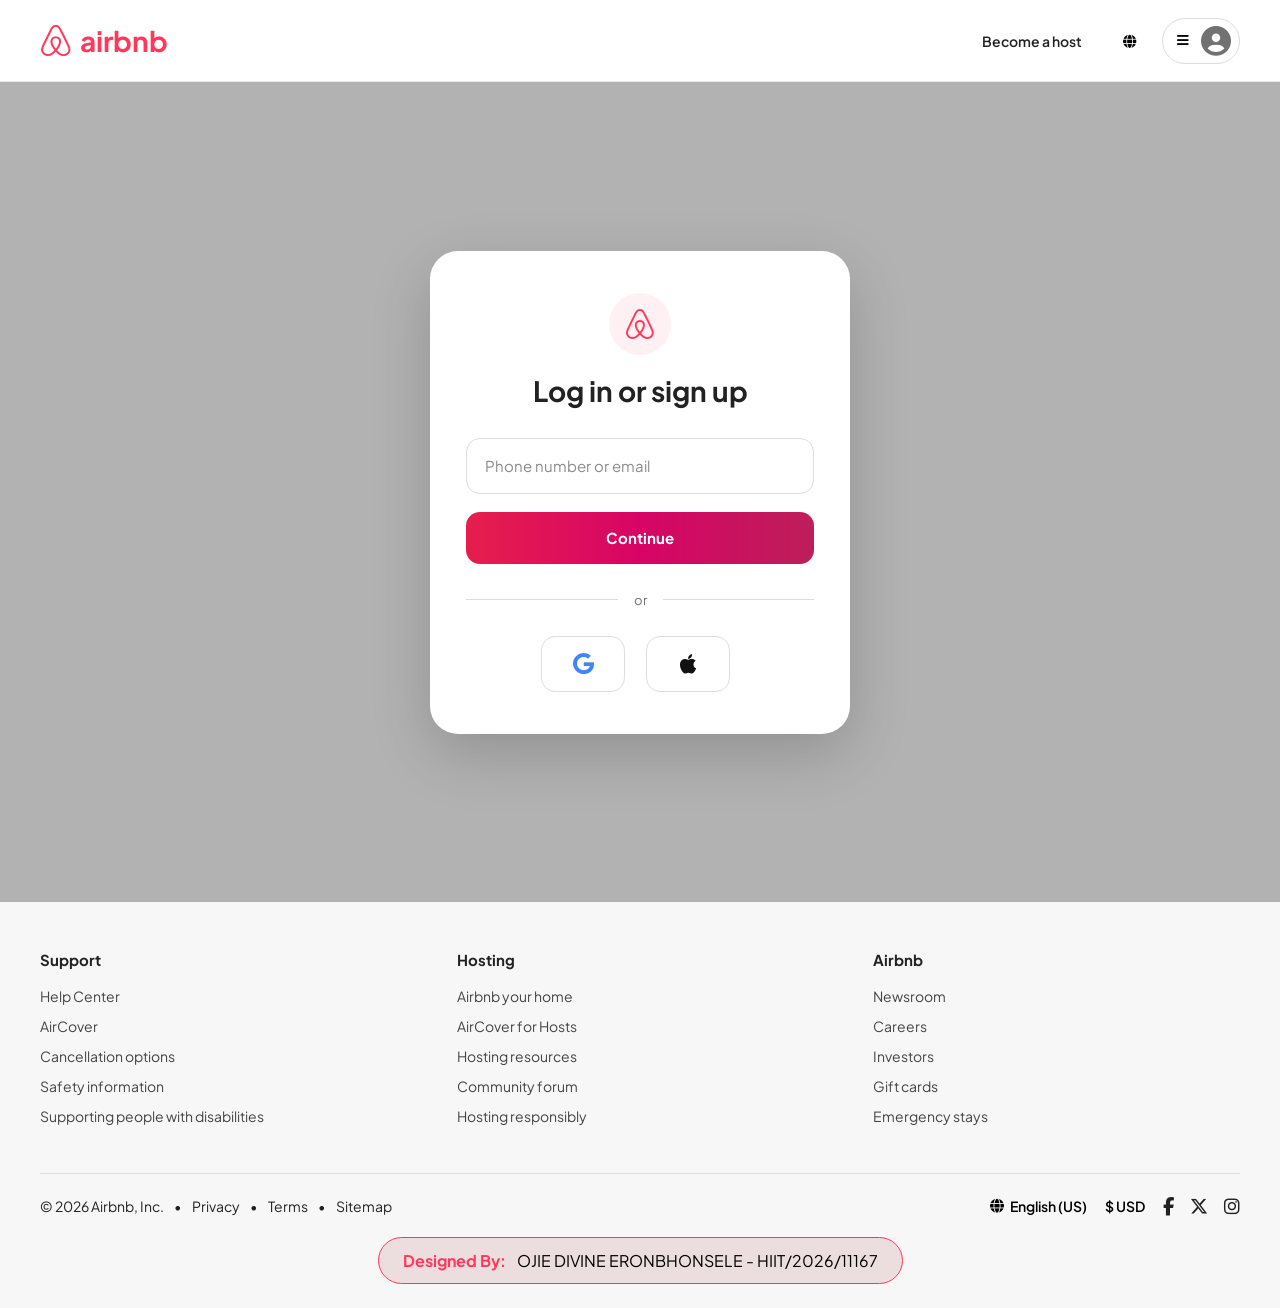
==== login/index.html @ 547a0a7d "Add files via upload" ====
<!DOCTYPE html>
<html lang="en">

<head>

    <meta charset="UTF-8">

    <meta name="viewport"
          content="width=device-width, initial-scale=1.0">

    <title>Log in - Airbnb</title>

    <link rel="stylesheet" href="style.css">
    <link rel="shortcut icon" href="airbnb_icon_131000.png" type="image/x-icon">

    <link rel="preconnect" href="https://fonts.googleapis.com">

    <link rel="preconnect"
          href="https://fonts.gstatic.com"
          crossorigin>

    <link href="https://fonts.googleapis.com/css2?family=Plus+Jakarta+Sans:wght@400;500;600;700&display=swap"
          rel="stylesheet">

    <link rel="stylesheet"
          href="https://cdnjs.cloudflare.com/ajax/libs/font-awesome/6.5.2/css/all.min.css">

</head>

<body>

<header class="header">

    <div class="header-container">

        <div class="logo">

            <i class="fa-brands fa-airbnb"></i>

            <span>airbnb</span>

        </div>

        <div class="header-right">

            <a href="#">

                Become a host

            </a>

            <button class="circle-btn">

                <i class="fa-solid fa-globe"></i>

            </button>

            <button class="menu-btn">

                <i class="fa-solid fa-bars"></i>

                <i class="fa-solid fa-circle-user"></i>

            </button>

        </div>

    </div>

</header>


<section class="hero">

    <div class="overlay"></div>

    <div class="login-card">

        <div class="airbnb-logo">

            <i class="fa-brands fa-airbnb"></i>

        </div>

        <h1>

            Log in or sign up

        </h1>

        <div class="input-box">

            <input
                type="text"
                placeholder="Phone number or email">

        </div>

        <button class="continue-btn">

            Continue

        </button>

        <div class="divider">

            <span>or</span>

        </div>

        <div class="social-grid">

            <button class="social-btn">

                <i class="fa-brands fa-google"></i>

            </button>

            <button class="social-btn">

                <i class="fa-brands fa-apple"></i>

            </button>

        </div>    </div>

</section>


<footer class="footer">

    <div class="footer-container">

        <div class="footer-columns">

            <div class="footer-column">

                <h3>Support</h3>

                <a href="#">Help Center</a>

                <a href="#">AirCover</a>

                <a href="#">Cancellation options</a>

                <a href="#">Safety information</a>

                <a href="#">Supporting people with disabilities</a>

            </div>

            <div class="footer-column">

                <h3>Hosting</h3>

                <a href="#">Airbnb your home</a>

                <a href="#">AirCover for Hosts</a>

                <a href="#">Hosting resources</a>

                <a href="#">Community forum</a>

                <a href="#">Hosting responsibly</a>

            </div>

            <div class="footer-column">

                <h3>Airbnb</h3>

                <a href="#">Newsroom</a>

                <a href="#">Careers</a>

                <a href="#">Investors</a>

                <a href="#">Gift cards</a>

                <a href="#">Emergency stays</a>

            </div>

        </div>

        <div class="footer-bottom">

            <div class="footer-left">

                <span>© 2026 Airbnb, Inc.</span>

                <span>•</span>

                <a href="#">Privacy</a>

                <span>•</span>

                <a href="#">Terms</a>

                <span>•</span>

                <a href="#">Sitemap</a>

            </div>

            <div class="footer-right">

                <button>

                    <i class="fa-solid fa-globe"></i>

                    English (US)

                </button>

                <button>

                    $ USD

                </button>

                <div class="social-icons">

                    <a href="#">
                        <i class="fa-brands fa-facebook-f"></i>
                    </a>

                    <a href="#">
                        <i class="fa-brands fa-x-twitter"></i>
                    </a>

                    <a href="#">
                        <i class="fa-brands fa-instagram"></i>
                    </a>

                </div>

            </div>

        </div>

    </div>
<div class="container">
  <div class="designer-badge">
    <span class="label">Designed By:</span> OJIE DIVINE ERONBHONSELE - HIIT/2026/11167
  </div>
</div>
</footer>


<nav class="mobile-nav">

    <a href="#">

        <i class="fa-solid fa-magnifying-glass"></i>

        <span>Explore</span>

    </a>

    <a href="#">

        <i class="fa-regular fa-heart"></i>

        <span>Wishlists</span>

    </a>

    <a href="#" class="active">

        <i class="fa-regular fa-circle-user"></i>

        <span>Log in</span>

    </a>

</nav>

<script src="login.js"></script>

</body>

</html>
---- login/style.css ----
@import url('https://fonts.googleapis.com/css2?family=Plus+Jakarta+Sans:wght@400;500;600;700&display=swap');


:root{

    --primary:#FF385C;
    --primary-dark:#E61E4D;

    --text:#222222;
    --gray:#717171;

    --border:#DDDDDD;

    --light:#F7F7F7;

    --white:#FFFFFF;

    --font:'Plus Jakarta Sans',sans-serif;

}


*{

    margin:0;
    padding:0;
    box-sizing:border-box;

    font-family:var(--font);

}

body{

    background:#fff;

    color:var(--text);

    overflow-x:hidden;

}

img{

    display:block;

    width:100%;

}

a{

    text-decoration:none;

    color:inherit;

}

button{

    border:none;

    background:none;

    cursor:pointer;

}

input{

    border:none;

    outline:none;

}


.header{

    position:fixed;

    top:0;

    left:0;

    width:100%;

    height:82px;

    background:#fff;

    border-bottom:1px solid #ebebeb;

    z-index:999;

}

.header-container{

    max-width:1280px;

    height:100%;

    margin:auto;

    padding:0 40px;

    display:flex;

    justify-content:space-between;

    align-items:center;

}

.logo{

    display:flex;

    align-items:center;

    gap:8px;

    color:var(--primary);

}

.logo i{

    font-size:36px;

}

.logo span{

    font-size:28px;

    font-weight:700;

}

.header-right{

    display:flex;

    align-items:center;

    gap:12px;

}

.header-right a{

    font-size:14px;

    font-weight:600;

    padding:12px 14px;

    border-radius:30px;

}

.header-right a:hover{

    background:#f7f7f7;

}

.circle-btn{

    width:42px;

    height:42px;

    border-radius:50%;

}

.circle-btn:hover{

    background:#f7f7f7;

}

.menu-btn{

    height:46px;

    padding:0 8px 0 14px;

    border:1px solid var(--border);

    border-radius:30px;

    display:flex;

    align-items:center;

    gap:12px;

    background:#fff;

}

.menu-btn i:last-child{

    font-size:30px;

    color:#717171;

}

.menu-btn:hover{

    box-shadow:0 3px 10px rgba(0,0,0,.12);

}


.hero{

    margin-top:82px;

    min-height:820px;

    background:url("images/login-bg.jpg");

    background-size:cover;

    background-position:center;

    display:flex;

    justify-content:center;

    align-items:center;

    position:relative;

    padding:60px 20px;

}

.overlay{

    position:absolute;

    inset:0;

    background:url("https://a0.muscache.com/im/pictures/AirbnbPlatformAssets/AirbnbPlatformAssets-signup-and-login/original/2d46d9a0-5218-4fa7-91da-356eb8bb130b.jpeg?im_w=960&im_q=medq 1x"), rgba(0,0,0,.30);
    background-size: contain;

}

.login-card{

    position:relative;

    z-index:2;

    width:100%;

    max-width:420px;

    background:#fff;

    border-radius:28px;

    padding:42px 36px;

    box-shadow:0 20px 60px rgba(0,0,0,.18);

    display:flex;

    flex-direction:column;

    align-items:center;

}

.airbnb-logo{

    width:62px;

    height:62px;

    border-radius:50%;

    background:#FFF1F3;

    display:flex;

    justify-content:center;

    align-items:center;

    margin-bottom:18px;

}

.airbnb-logo i{

    font-size:34px;

    color:var(--primary);

}

.login-card h1{

    font-size:28px;

    font-weight:700;

    margin-bottom:30px;

    text-align:center;

}


.input-box{

    width:100%;

    margin-bottom:18px;

}

.input-box input{

    width:100%;

    height:56px;

    border:1px solid var(--border);

    border-radius:14px;

    padding:0 18px;

    font-size:15px;

    transition:.2s;

}

.input-box input:focus{

    border:2px solid #222;

}

.input-box input::placeholder{

    color:#8a8a8a;

}


.continue-btn{

    width:100%;

    height:52px;

    border-radius:14px;

    color:#fff;

    font-size:15px;

    font-weight:700;

    background:linear-gradient(
        90deg,
        #E61E4D,
        #D70466,
        #BD1E59
    );

    transition:.25s;

}

.continue-btn:hover{

    transform:translateY(-2px);

    box-shadow:0 12px 24px rgba(230,30,77,.30);

}


.divider{

    width:100%;

    display:flex;

    align-items:center;

    margin:28px 0;

}

.divider::before,

.divider::after{

    content:"";

    flex:1;

    height:1px;

    background:#DDDDDD;

}

.divider span{

    margin:0 16px;

    color:#717171;

    font-size:13px;

}


.social-grid{

    width:100%;

    display:grid;

    grid-template-columns:1fr 1fr;

    gap:12px;

}

.social-btn{

    height:56px;

    border:1px solid var(--border);

    border-radius:14px;

    background:#fff;

    display:flex;

    justify-content:center;

    align-items:center;

    transition:.2s;

}

.social-btn:hover{

    background:#F7F7F7;

    border-color:#BEBEBE;

}

.social-btn i{

    font-size:22px;

}

.social-btn:first-child{

    color:#4285F4;
    width: 50%;
    margin-left: 75px;

}

.social-btn:last-child{

    color:#111;
    width: 50%;

}

.footer{

    background:#F7F7F7;

    padding:48px 0 24px;

}

.footer-container{

    max-width:1280px;

    margin:auto;

    padding:0 40px;

}

.footer-columns{

    display:grid;

    grid-template-columns:repeat(3,1fr);

    gap:50px;

    padding-bottom:36px;

    border-bottom:1px solid #DDDDDD;

}

.footer-column{

    display:flex;

    flex-direction:column;

}

.footer-column h3{

    font-size:15px;

    margin-bottom:18px;

}

.footer-column a{

    font-size:14px;

    color:#444;

    margin-bottom:12px;

}

.footer-column a:hover{

    text-decoration:underline;

}

.footer-bottom{

    margin-top:20px;

    display:flex;

    justify-content:space-between;

    align-items:center;

    flex-wrap:wrap;

    gap:20px;

}

.footer-left{

    display:flex;

    gap:10px;

    flex-wrap:wrap;

    font-size:14px;

}

.footer-right{

    display:flex;

    align-items:center;

    gap:18px;

}

.footer-right button{

    font-size:14px;

    font-weight:600;

    display:flex;

    align-items:center;

    gap:6px;

}

.social-icons{

    display:flex;

    gap:16px;

}

.social-icons a{

    font-size:18px;

}


.mobile-nav{

    display:none;

}


@media(max-width:768px){

    .header{

        height:72px;

    }

    .header-container{

        padding:0 18px;

    }

    .logo span{

        display:none;

    }

    .header-right a{

        display:none;

    }

    .circle-btn{

        width:38px;

        height:38px;

    }

    .menu-btn{

        height:42px;

    }

    .hero{

        margin-top:72px;

        min-height:100vh;

        padding:30px 18px 90px;

        background-position:center;

    }

    .overlay{

            background:url("https://a0.muscache.com/im/pictures/AirbnbPlatformAssets/AirbnbPlatformAssets-signup-and-login/original/2d46d9a0-5218-4fa7-91da-356eb8bb130b.jpeg?im_w=960&im_q=medq 1x"), rgba(0,0,0,.30);
    background-size: contain;

    }

    .login-card{

        width:100%;

        max-width:420px;

        padding:30px 22px;

        border-radius:24px;

    }

    .login-card h1{

        font-size:24px;

    }

    .airbnb-logo{

        width:56px;

        height:56px;

    }

    .airbnb-logo i{

        font-size:30px;

    }

    .input-box input{

        height:54px;

    }

    .continue-btn{

        height:52px;

    }

    .social-btn{

        height:52px;

    }


    .footer{

        display:none;

    }


    .mobile-nav{

        position:fixed;

        bottom:0;

        left:0;

        width:100%;

        height:66px;

        background:#fff;

        border-top:1px solid #EAEAEA;

        display:flex;

        justify-content:space-around;

        align-items:center;

        z-index:999;

    }

    .mobile-nav a{

        display:flex;

        flex-direction:column;

        align-items:center;

        gap:4px;

        color:#717171;

        font-size:11px;

    }

    .mobile-nav i{

        font-size:22px;

    }

    .mobile-nav .active{

        color:var(--primary);

        font-weight:600;

    }

}


@media(max-width:480px){

    .hero{

        padding:20px 14px 90px;

    }

    .login-card{

        padding:24px 18px;

    }

    .login-card h1{

        font-size:22px;

    }

    .social-grid{

        gap:10px;

    }

}

.container {
  text-align: center;
  width: 100%;
  padding: 20px;
  padding-bottom: 0px;
}
.designer-badge {
  display: inline-block;
  background-color: #8700001a;
  color: #000000;
  padding: 12px 24px;
  border-radius: 50px;
  border: 1px solid #ff385c;
  font-size: 16px;
}

.designer-badge .label {
  color: #ff385c;
  font-weight: bold;
  margin-right: 8px;
}
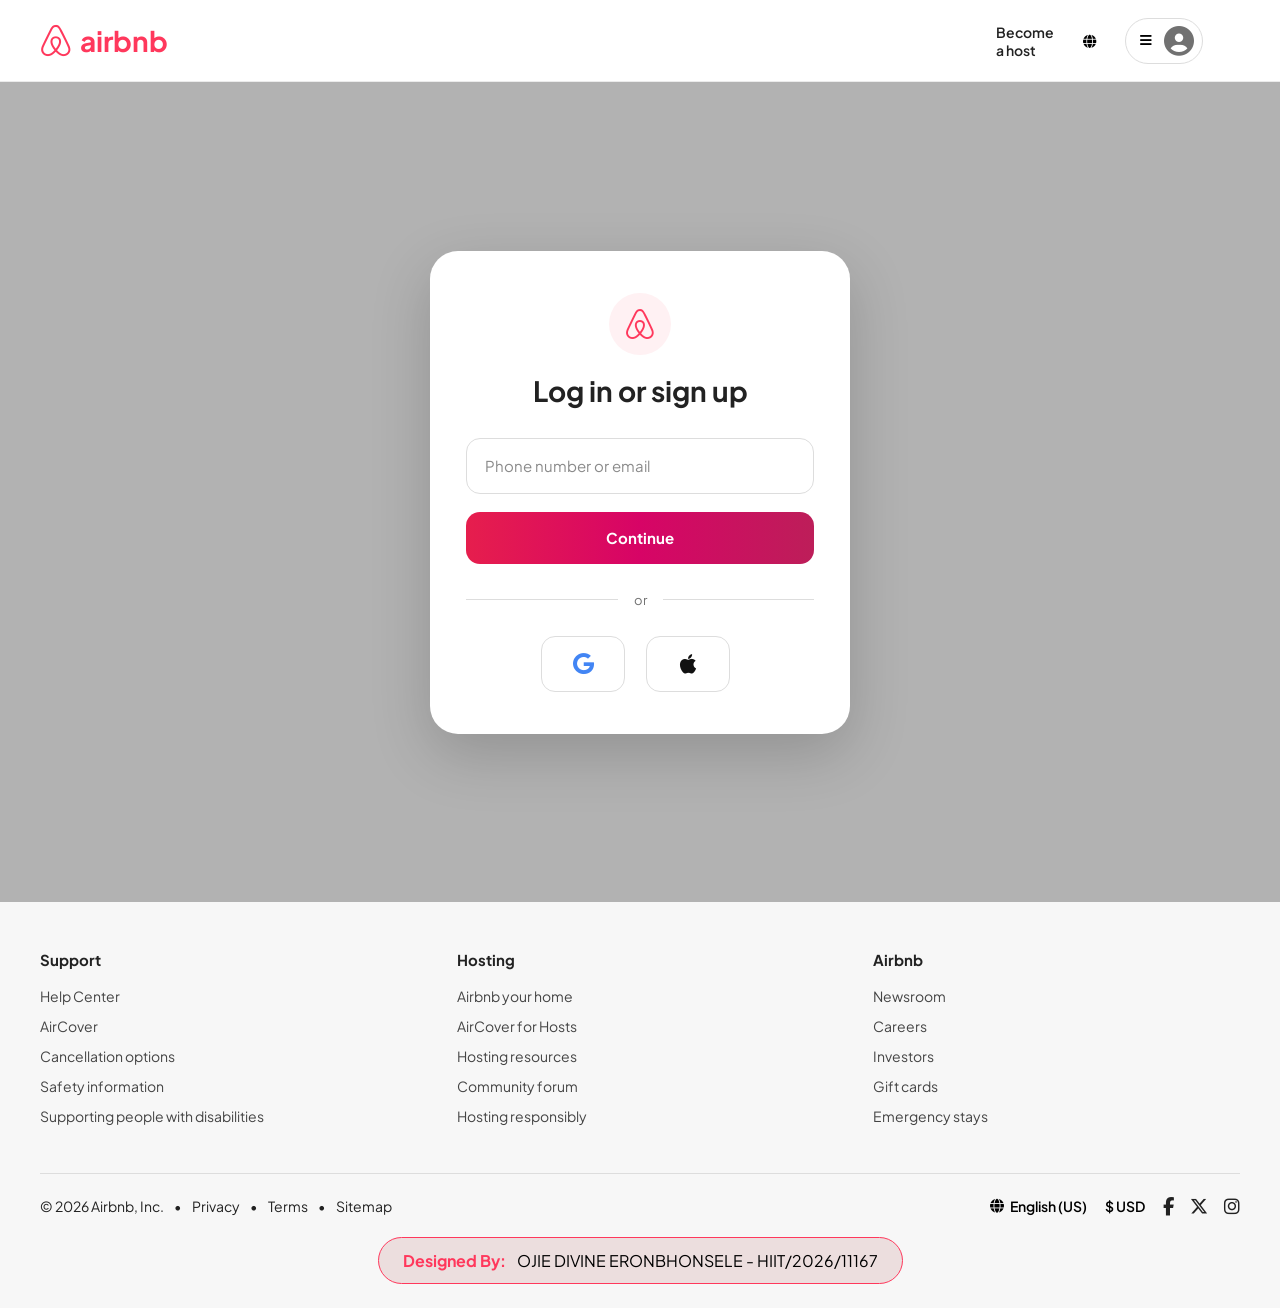
==== commit fe03c14b: "Update index.html" ====
--- a/login/index.html
+++ b/login/index.html
@@ -33,13 +33,13 @@
 
     <div class="header-container">
 
-        <div class="logo">
+        <a href="https://airbnbhome.vercel.app" style="width:100%; text-decoration:none; color:var(--primary);"> <div class="logo">
 
             <i class="fa-brands fa-airbnb"></i>
 
             <span>airbnb</span>
 
-        </div>
+        </div></a>
 
         <div class="header-right">
 
@@ -55,13 +55,13 @@
 
             </button>
 
-            <button class="menu-btn">
+           <a href="https://airbnbhome.vercel.app/login/" style="width:100%; text-decoration:none;">  <button class="menu-btn">
 
                 <i class="fa-solid fa-bars"></i>
 
                 <i class="fa-solid fa-circle-user"></i>
 
-            </button>
+            </button></a>
 
         </div>
 
@@ -137,7 +137,7 @@
 
                 <h3>Support</h3>
 
-                <a href="#">Help Center</a>
+                <a href="https://airbnbhome.vercel.app/help/">Help Center</a>
 
                 <a href="#">AirCover</a>
 
@@ -280,4 +280,4 @@
 
 </body>
 
-</html>+</html>
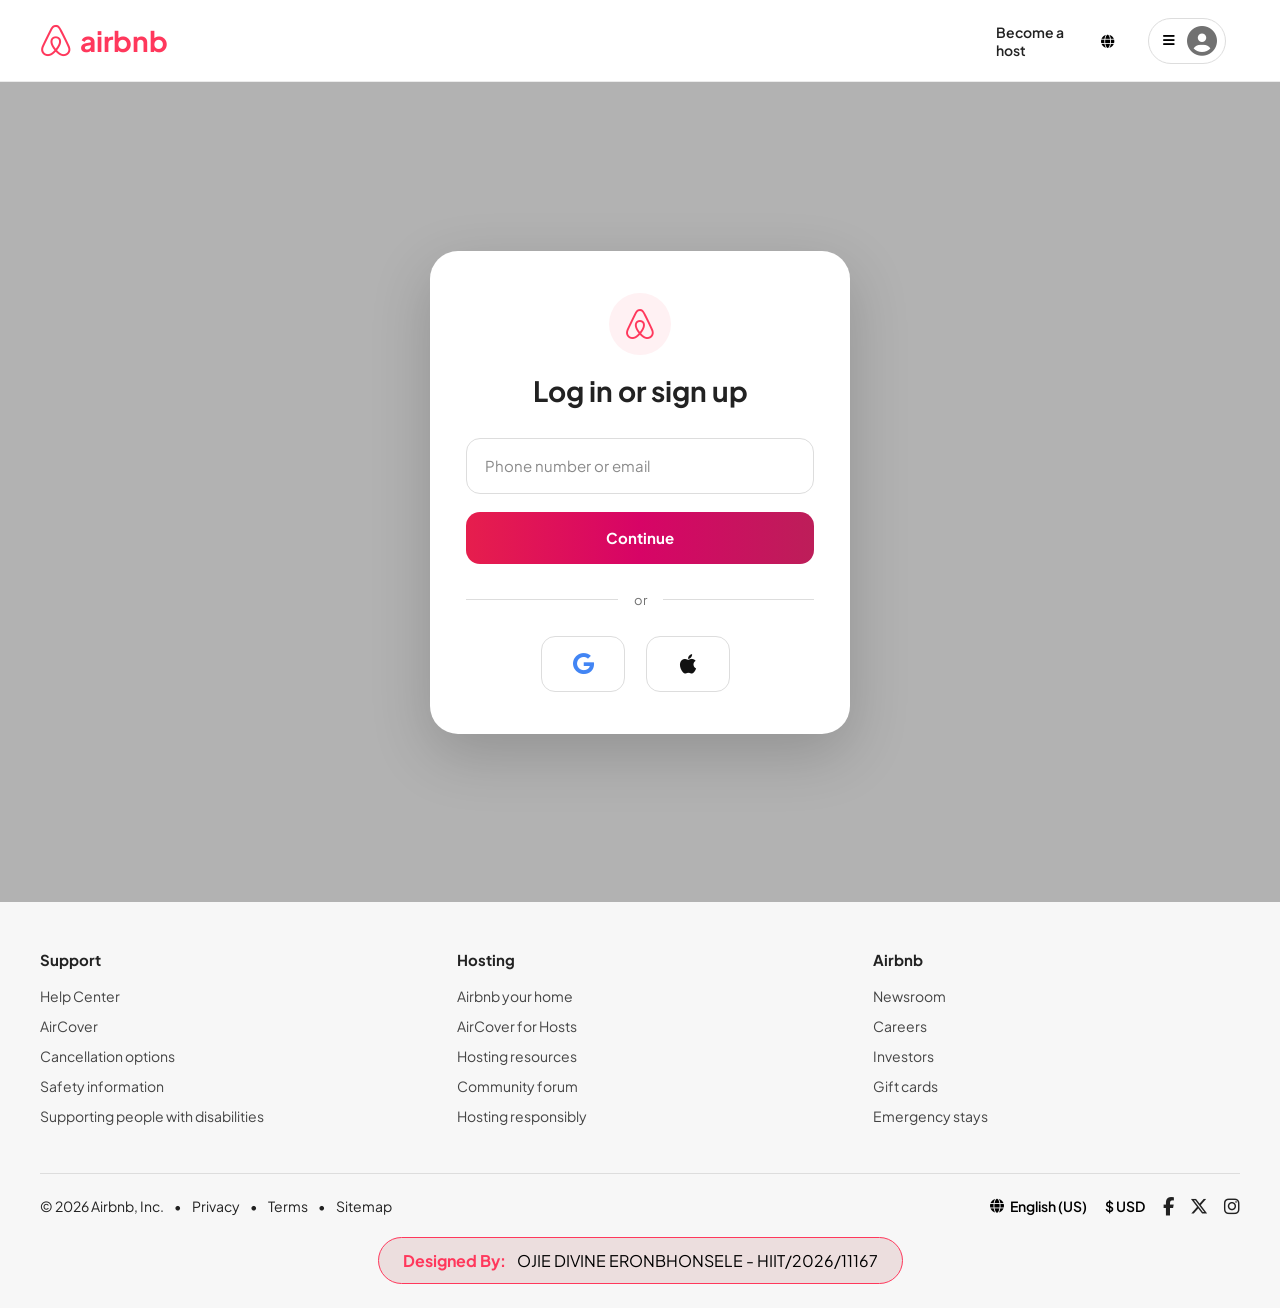
==== commit d64bd772: "Update index.html" ====
--- a/login/index.html
+++ b/login/index.html
@@ -55,7 +55,7 @@
 
             </button>
 
-           <a href="https://airbnbhome.vercel.app/login/" style="width:100%; text-decoration:none;">  <button class="menu-btn">
+           <a href="https://airbnbhome.vercel.app/login/" style="text-decoration:none;">  <button class="menu-btn">
 
                 <i class="fa-solid fa-bars"></i>
 
